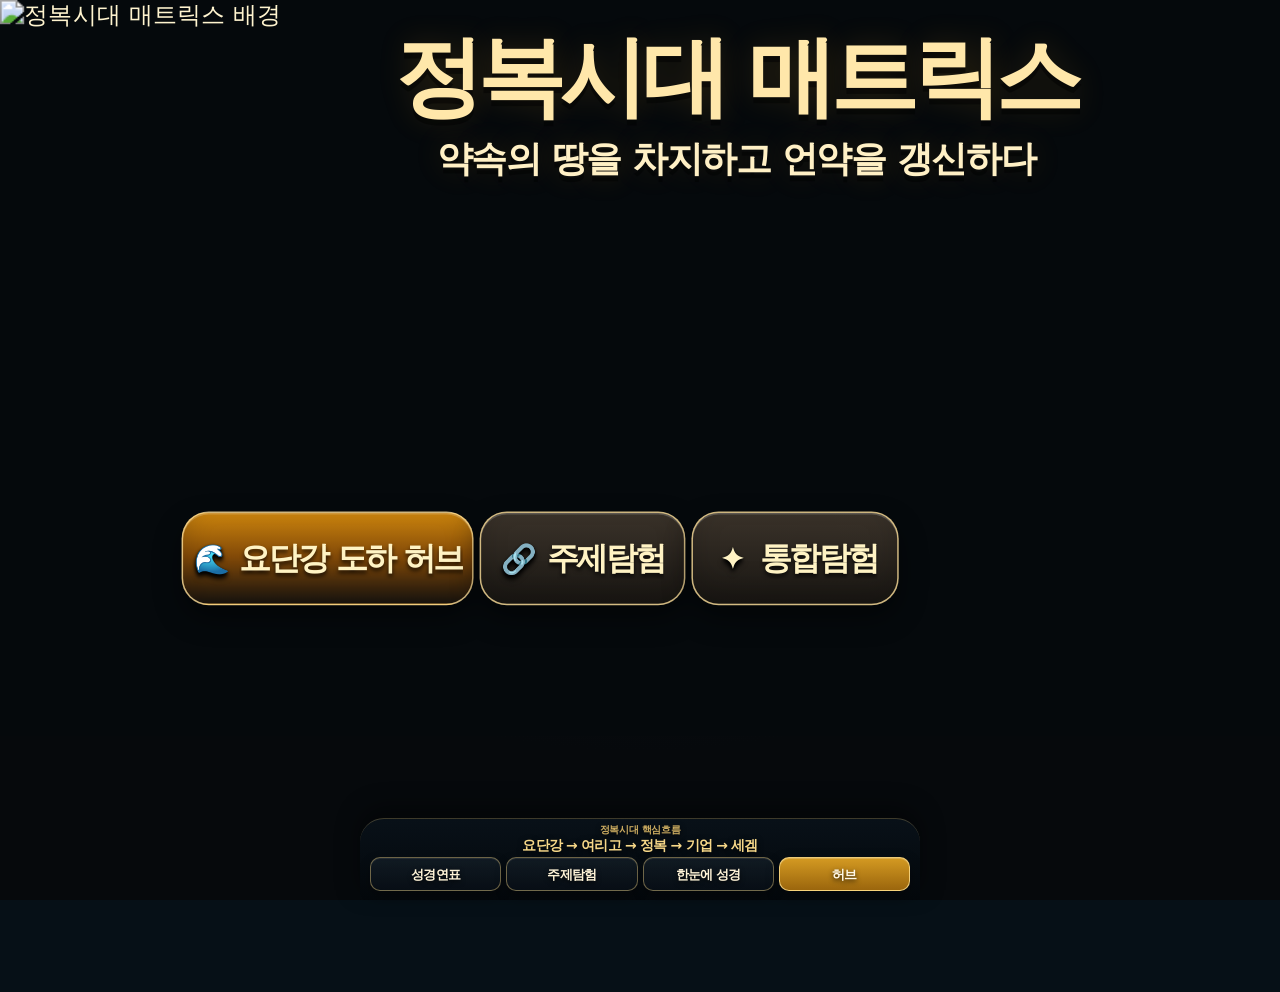
==== index.html @ fccfd7b1 "Add files via upload" ====
<!DOCTYPE html>
<html lang="ko">
<head>
  <meta charset="UTF-8" />
  <meta name="viewport" content="width=device-width, initial-scale=1.0, maximum-scale=1.0, user-scalable=no" />
  <meta name="theme-color" content="#081016" />
  <meta name="description" content="CEN Bible 정복시대 Matrix" />
  <meta property="og:title" content="CEN Bible 정복시대 Matrix" />
  <meta property="og:description" content="요단강 도하부터 세겜 언약까지 정복시대 핵심사건 Matrix" />
  <meta property="og:image" content="assets/conquest-bg-extended.png" />
  <title>CEN Bible 정복시대 Matrix</title>
  <link rel="manifest" href="manifest.json" />
  <link rel="stylesheet" href="style.css" />

<style id="CEN-UNIFIED-FOOTER-V5-CSS">
body{padding-bottom:92px!important}
.unifiedDock{position:fixed!important;left:50%!important;bottom:0!important;transform:translateX(-50%)!important;width:100%!important;max-width:560px!important;z-index:3000!important;padding:5px 10px calc(7px + env(safe-area-inset-bottom))!important;background:linear-gradient(to top,rgba(4,8,12,.98),rgba(9,18,26,.92))!important;border-top:1px solid rgba(247,216,137,.24)!important;box-shadow:0 -10px 24px rgba(0,0,0,.42)!important;backdrop-filter:blur(16px)!important;display:block!important;min-height:auto!important}
.unifiedDock .coreFlow{margin:0 0 4px!important;text-align:center!important;color:#f7d889!important;font-weight:900!important;line-height:1.18!important;font-size:clamp(10px,2.65vw,14px)!important;letter-spacing:-.055em!important;text-shadow:0 2px 6px rgba(0,0,0,.85)!important;white-space:normal!important;overflow:visible!important;text-overflow:clip!important}
.unifiedDock .coreFlow small{display:block!important;margin-bottom:1px!important;color:#d7b565!important;font-size:clamp(7px,1.9vw,10px)!important;font-weight:800!important;letter-spacing:-.03em!important;opacity:.95!important}
.unifiedDock .unifiedNav{display:grid!important;grid-template-columns:repeat(4,1fr)!important;gap:5px!important;width:100%!important;margin:0!important;padding:0!important}
.unifiedDock .action{min-height:34px!important;border:1.2px solid rgba(247,216,137,.42)!important;border-radius:10px!important;background:linear-gradient(180deg,rgba(18,28,36,.92),rgba(8,15,22,.9))!important;box-shadow:inset 0 1px 0 rgba(255,255,255,.08),0 5px 12px rgba(0,0,0,.30)!important;color:#fff4d8!important;text-decoration:none!important;font-size:clamp(10px,2.55vw,13px)!important;font-weight:950!important;display:flex!important;align-items:center!important;justify-content:center!important;line-height:1.0!important;text-align:center!important;letter-spacing:-.06em!important;text-shadow:0 2px 5px rgba(0,0,0,.75)!important;padding:0 2px!important;cursor:pointer!important}
.unifiedDock .action.main,.unifiedDock .action[data-link="hub"],.unifiedDock .action[data-footer="hub"]{background:linear-gradient(180deg,#d49a22,#9b660d)!important;border-color:rgba(255,224,142,.82)!important;color:#fff8e6!important;box-shadow:inset 0 1px 0 rgba(255,255,255,.2),0 5px 13px rgba(0,0,0,.34)!important}
@media(min-width:680px){.unifiedDock{border-radius:24px 24px 0 0!important}}
</style>

</head>
<body>
  <div id="app">
    <main id="viewport" class="viewport" aria-label="정복시대 매트릭스 화면">
      <section id="canvas" class="canvas">
        <img class="matrix-bg" src="assets/conquest-bg-extended.png" alt="정복시대 매트릭스 배경" draggable="false" />

        <div class="matrix-title" aria-hidden="true">
          <h1>정복시대 매트릭스</h1>
          <p>약속의 땅을 차지하고 언약을 갱신하다</p>
        </div>

        <div class="button-set row-1" data-event="요단강 도하">
          <a class="hub-button" href="hubs/index.html?hub=jordan" data-kind="hub"><span>🌊</span><b>요단강 도하 허브</b></a>
          <button data-kind="link"><span>🔗</span><b>주제탐험</b></button>
          <button data-kind="integrated"><span>✦</span><b>통합탐험</b></button>
        </div>
        <div class="button-set row-2" data-event="여리고 함락">
          <a class="hub-button" href="hubs/index.html?hub=jericho" data-kind="hub"><span>🏰</span><b>여리고 함락 허브</b></a>
          <button data-kind="link"><span>🔗</span><b>주제탐험</b></button>
          <button data-kind="integrated"><span>✦</span><b>통합탐험</b></button>
        </div>
        <div class="button-set row-3" data-event="가나안 정복">
          <a class="hub-button" href="hubs/index.html?hub=conquest" data-kind="hub"><span>⚔️</span><b>가나안 정복 허브</b></a>
          <button data-kind="link"><span>🔗</span><b>주제탐험</b></button>
          <button data-kind="integrated"><span>✦</span><b>통합탐험</b></button>
        </div>
        <div class="button-set row-4" data-event="기업 분배">
          <a class="hub-button" href="hubs/index.html?hub=inheritance" data-kind="hub"><span>🗺️</span><b>기업 분배 허브</b></a>
          <button data-kind="link"><span>🔗</span><b>주제탐험</b></button>
          <button data-kind="integrated"><span>✦</span><b>통합탐험</b></button>
        </div>
        <div class="button-set row-5" data-event="세겜 언약">
          <a class="hub-button" href="hubs/index.html?hub=shechem" data-kind="hub"><span>📜</span><b>세겜 언약 허브</b></a>
          <button data-kind="link"><span>🔗</span><b>주제탐험</b></button>
          <button data-kind="integrated"><span>✦</span><b>통합탐험</b></button>
        </div>

      </section>
    </main>

    <footer class="footer actions unifiedDock" aria-label="정복시대 하단 네비게이터">
  <div class="coreFlow"><small>정복시대 핵심흐름</small>요단강 → 여리고 → 정복 → 기업 → 세겜</div>
  <nav class="unifiedNav" aria-label="하단 메뉴">
    <button class="action" type="button" data-link="timeline" data-footer="timeline">성경연표</button>
    <button class="action" type="button" data-link="connect" data-footer="connect">주제탐험</button>
    <button class="action" type="button" data-link="overview" data-footer="overview">한눈에 성경</button>
    <button class="action main" type="button" data-link="hub" data-footer="hub">허브</button>
  </nav>
</footer>
  </div>

  <dialog id="infoDialog" class="dialog">
    <div class="dialog-card">
      <h2 id="dialogTitle">정복시대</h2>
      <p id="dialogText">첫 버전에서는 버튼 위치와 조작감을 확인합니다.</p>
      <div class="dialog-actions">
        <button id="closeDialog" type="button">닫기</button>
      </div>
    </div>
  </dialog>

  <script src="script.js"></script>

<script id="CEN-UNIFIED-FOOTER-V5-LINKS">
(function(){
  const links={
    timeline:'https://centiger.github.io/CEN-Chronology/?view=timeline',
    connect:'https://centiger.github.io/CEN-Chronology/',
    overview:'https://centiger.github.io/CEN-Bible2.0/#overview66'
  };
  document.addEventListener('click',function(e){
    const btn=e.target.closest && e.target.closest('.unifiedDock .action');
    if(!btn) return;
    const key=btn.dataset.link || btn.dataset.footer || '';
    if(key==='timeline'||key==='connect'||key==='overview'){
      e.preventDefault(); e.stopPropagation(); e.stopImmediatePropagation();
      location.href=links[key];
    }
  },true);
})();
</script>

</body>
</html>
---- style.css ----
:root {
  --bg: #061017;
  --panel: rgba(10, 16, 20, 0.88);
  --gold: #c98917;
  --gold-2: #f4c46b;
  --gold-3: #ffe7aa;
  --line: rgba(245, 201, 108, 0.55);
  --footer-h: 82px;
  --flow-h: 82px;
}

* { box-sizing: border-box; -webkit-tap-highlight-color: transparent; }
html, body { margin: 0; width: 100%; height: 100%; overflow: hidden; background: var(--bg); color: #fff4cf; font-family: system-ui, -apple-system, BlinkMacSystemFont, "Segoe UI", sans-serif; }
button { font-family: inherit; }
a { color: inherit; text-decoration: none; font-family: inherit; }
#app { width: 100vw; height: 100dvh; overflow: hidden; position: relative; background: radial-gradient(circle at top, #13202a 0, #06090c 68%); }

.viewport { position: fixed; top: 0; left: 0; right: 0; bottom: calc(var(--footer-h) + var(--flow-h)); overflow: hidden; touch-action: none; cursor: grab; background: #05090c; }
.viewport.dragging { cursor: grabbing; }
.canvas { position: absolute; left: 0; top: 0; width: 846px; height: 1858px; transform-origin: 0 0; will-change: transform; user-select: none; }
.matrix-bg { position: absolute; inset: 0; width: 100%; height: 100%; object-fit: contain; display: block; pointer-events: none; user-select: none; }

.matrix-title { position: absolute; left: 18%; right: 3%; top: 22px; z-index: 13; text-align: center; pointer-events: none; text-shadow: 0 4px 0 rgba(0,0,0,.42), 0 0 20px rgba(230,154,33,.18); }
.matrix-title h1 { margin: 0; font-size: 58px; line-height: 1; letter-spacing: -0.065em; color: var(--gold-3); font-weight: 950; }
.matrix-title p { margin: 12px 0 0; font-size: 24px; line-height: 1.12; color: #fff0c5; font-weight: 900; letter-spacing: -0.045em; }


.button-set { position: absolute; left: 14.2%; width: 56%; display: grid; grid-template-columns: 1fr .72fr .72fr; gap: 4px; z-index: 12; }
.button-set button, .button-set a.hub-button { min-height: 62px; padding: 5px 6px; border: 1.5px solid rgba(255,226,157,.78); border-radius: 18px; background: linear-gradient(180deg, rgba(211,137,14,.96) 0%, rgba(135,76,8,.96) 48%, rgba(29,23,17,.94) 100%); box-shadow: 0 8px 18px rgba(0,0,0,.45), inset 0 1px 0 rgba(255,255,255,.18), inset 0 -10px 18px rgba(0,0,0,.18); color: #fff3c4; font-size: 21px; font-weight: 950; letter-spacing: -.075em; text-shadow: 0 2px 3px rgba(0,0,0,.75); white-space: nowrap; display: flex; align-items: center; justify-content: center; gap: 7px; }
.button-set button span, .button-set a.hub-button span { display: inline-flex; align-items: center; justify-content: center; flex: 0 0 auto; width: 24px; height: 24px; font-size: 19px; filter: drop-shadow(0 1px 1px #000); }
.button-set button b, .button-set a.hub-button b { overflow: hidden; text-overflow: ellipsis; }
.button-set button[data-kind="link"], .button-set button[data-kind="integrated"] { background: linear-gradient(180deg, rgba(60,52,43,.96), rgba(27,24,20,.96)); }
.button-set button:active, .button-set a.hub-button:active { transform: translateY(1px); filter: brightness(1.12); }
.row-1 { top: 18.2%; }
.row-2 { top: 35.0%; }
.row-3 { top: 53.0%; }
.row-4 { top: 71.0%; }
.row-5 { top: 88.2%; }

.flow-dock { position: fixed; left: 10px; right: 10px; bottom: var(--footer-h); height: calc(var(--flow-h) - 8px); border: 1.5px solid rgba(255,226,157,.55); border-radius: 20px; background: rgba(6,12,16,.94); box-shadow: 0 -4px 22px rgba(0,0,0,.45), inset 0 1px 0 rgba(255,255,255,.06); display: flex; flex-direction: column; align-items: center; justify-content: center; z-index: 54; text-align: center; }
.flow-dock strong { font-size: 24px; color: #ffe6a4; letter-spacing: -.06em; }
.flow-dock span { margin-top: 7px; font-size: 17px; color: #fff5d6; font-weight: 850; letter-spacing: -.04em; }

.footer { position: fixed; left: 0; right: 0; bottom: 0; height: var(--footer-h); z-index: 55; display: grid; grid-template-columns: .9fr .95fr .95fr .95fr 1.22fr; gap: 0; padding: 7px 10px calc(7px + env(safe-area-inset-bottom)); background: linear-gradient(180deg, rgba(9,15,19,.86), rgba(4,8,10,.98)); border-top: 1px solid rgba(255,226,157,.34); box-shadow: 0 -8px 24px rgba(0,0,0,.45); }
.footer button { border: 1px solid rgba(255,226,157,.28); border-right: 0; background: linear-gradient(180deg, rgba(13,22,28,.96), rgba(7,12,16,.98)); color: #eee3cf; font-weight: 900; font-size: 14px; display: flex; flex-direction: column; align-items: center; justify-content: center; gap: 5px; min-width: 0; }
.footer button:first-child { border-radius: 18px 0 0 18px; }
.footer button:last-child { border-right: 1px solid rgba(255,226,157,.28); border-radius: 0 22px 22px 0; }
.footer button span { font-size: 27px; line-height: .85; color: #e9e2d1; }
.footer button b { font-size: 14px; letter-spacing: -.06em; }
.footer button.next { background: linear-gradient(180deg, rgba(202,128,11,.98), rgba(134,75,5,.98)); color: #fff0c7; }

.dialog { width: min(88vw, 420px); border: 0; padding: 0; border-radius: 18px; background: transparent; color: #fff4cf; }
.dialog::backdrop { background: rgba(0,0,0,.58); backdrop-filter: blur(2px); }
.dialog-card { border: 1px solid rgba(255,222,148,.58); border-radius: 18px; background: linear-gradient(180deg, rgba(37,24,10,.98), rgba(13,8,4,.98)); box-shadow: 0 18px 50px rgba(0,0,0,.55); padding: 18px; }
.dialog-card h2 { margin: 0 0 10px; color: var(--gold-3); font-size: 20px; }
.dialog-card p { margin: 0; line-height: 1.55; font-size: 14px; color: rgba(255,244,207,.86); }
.dialog-actions { display: flex; justify-content: flex-end; margin-top: 16px; }
.dialog-actions button { min-width: 88px; height: 38px; border-radius: 12px; border: 1px solid var(--line); background: rgba(52,35,16,.96); color: var(--gold-3); font-weight: 800; }

@media (max-width: 430px) {
  :root { --footer-h: 78px; --flow-h: 72px; }
  .button-set { left: 14.2%; width: 56%; gap: 4px; }
  .button-set button, .button-set a.hub-button { min-height: 54px; padding: 5px 3px; border-radius: 15px; font-size: 15.2px; gap: 3px; letter-spacing: -.09em; }
  .button-set button span, .button-set a.hub-button span { width: 18px; height: 18px; font-size: 15px; }
  .matrix-title { left: 15%; right: 2%; top: 14px; }
  .matrix-title h1 { font-size: 42px; }
  .matrix-title p { margin-top: 8px; font-size: 17px; }
  .flow-dock { left: 8px; right: 8px; height: calc(var(--flow-h) - 7px); border-radius: 16px; }
  .flow-dock strong { font-size: 19px; }
  .flow-dock span { font-size: 13px; margin-top: 5px; }
  .footer button span { font-size: 22px; }
  .footer button b { font-size: 12px; }
}
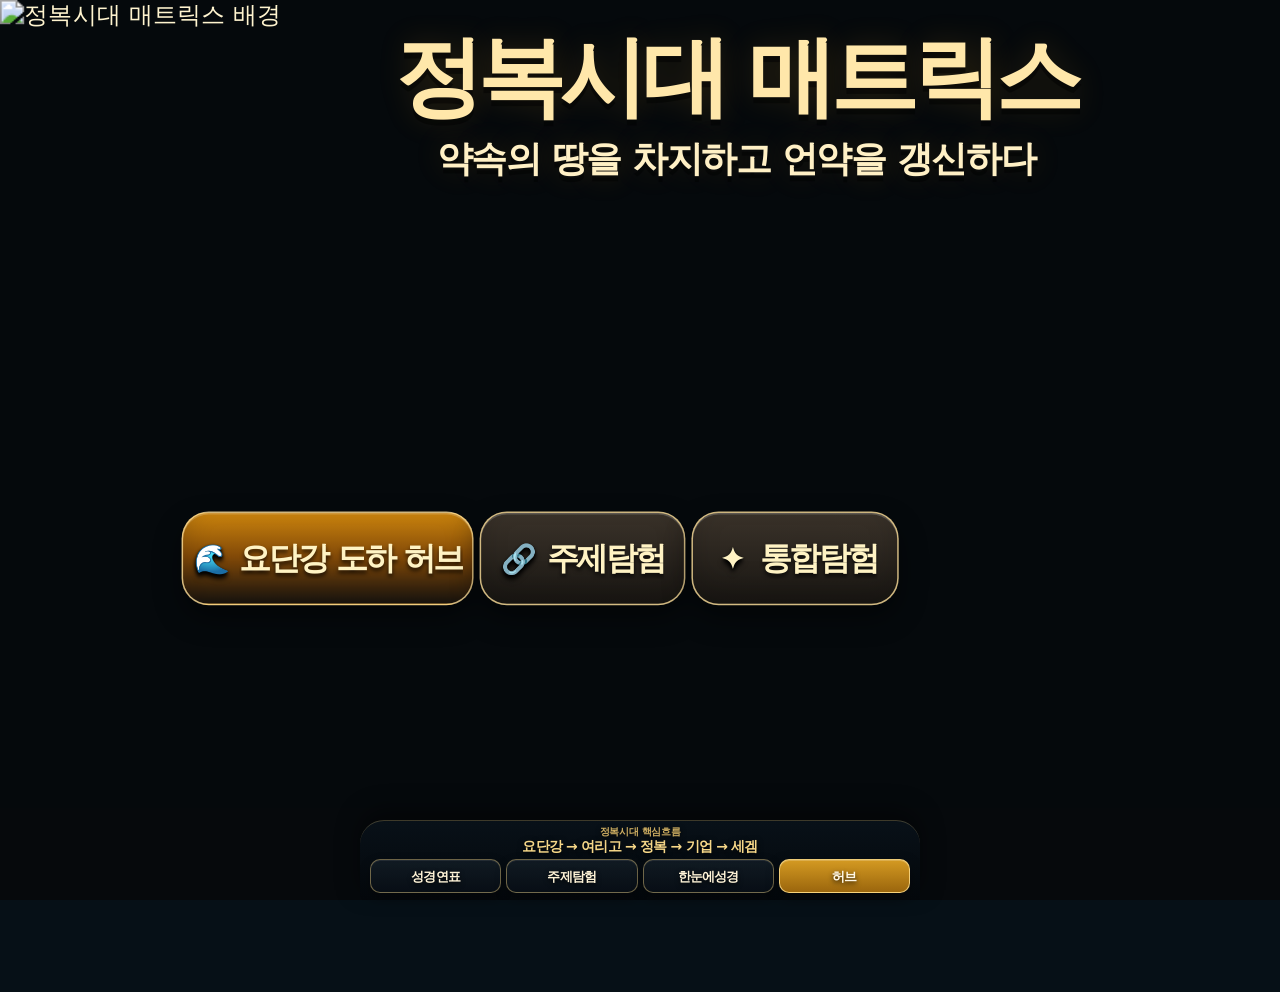
==== commit 13cdad4b: "Add files via upload" ====
--- a/index.html
+++ b/index.html
@@ -23,6 +23,23 @@
 @media(min-width:680px){.unifiedDock{border-radius:24px 24px 0 0!important}}
 </style>
 
+
+<style id="CEN-FOOTER-HEIGHT-FIX-V5B">
+:root{--cen-footer-h:92px!important;}
+.phone.main-content{bottom:calc(92px + env(safe-area-inset-bottom))!important;}
+.app-container{background:#020b10!important;}
+</style>
+
+<style id="CEN-BLACK-GAP-FIX-V5C">
+/* v5c: 기존 하단 흐름/푸터 예약공간 제거 + 통합 네비게이터 기준으로 재정렬 */
+:root{--footer-h:92px!important;--flow-h:0px!important;--cen-footer-h:82px!important;}
+.flow-dock,.fixedFooter:not(.unifiedDock),.cen-bottom-solid-bg,.jesus-flow-strip,.era-flow-strip{display:none!important;height:0!important;min-height:0!important;padding:0!important;margin:0!important;border:0!important;box-shadow:none!important;overflow:hidden!important;pointer-events:none!important;}
+.viewport{bottom:calc(92px + env(safe-area-inset-bottom))!important;}
+.unifiedDock{height:auto!important;min-height:0!important;}
+.unifiedDock .action{min-height:34px!important;}
+.unifiedDock .coreFlow{margin-bottom:4px!important;}
+.unifiedDock .action[data-link="overview"]{letter-spacing:-.07em!important;}
+</style>
 </head>
 <body>
   <div id="app">
@@ -69,7 +86,7 @@
   <nav class="unifiedNav" aria-label="하단 메뉴">
     <button class="action" type="button" data-link="timeline" data-footer="timeline">성경연표</button>
     <button class="action" type="button" data-link="connect" data-footer="connect">주제탐험</button>
-    <button class="action" type="button" data-link="overview" data-footer="overview">한눈에 성경</button>
+    <button class="action" type="button" data-link="overview" data-footer="overview">한눈에성경</button>
     <button class="action main" type="button" data-link="hub" data-footer="hub">허브</button>
   </nav>
 </footer>
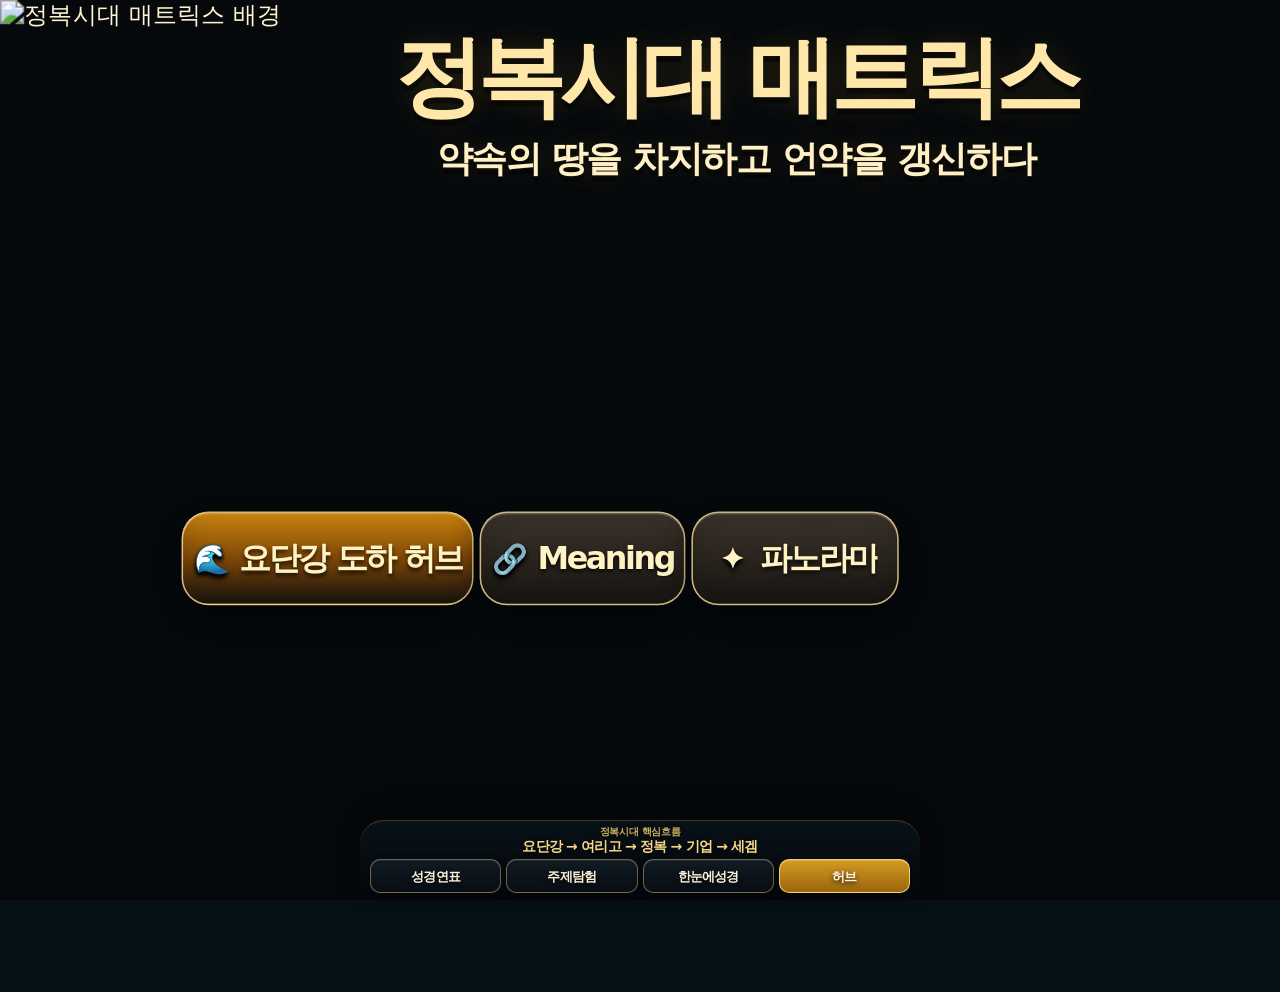
==== commit 1ff4f23f: "Add files via upload" ====
--- a/index.html
+++ b/index.html
@@ -54,28 +54,28 @@
 
         <div class="button-set row-1" data-event="요단강 도하">
           <a class="hub-button" href="hubs/index.html?hub=jordan" data-kind="hub"><span>🌊</span><b>요단강 도하 허브</b></a>
-          <button data-kind="link"><span>🔗</span><b>주제탐험</b></button>
-          <button data-kind="integrated"><span>✦</span><b>통합탐험</b></button>
+          <button data-kind="link"><span>🔗</span><b>Meaning</b></button>
+          <button data-kind="integrated"><span>✦</span><b>파노라마</b></button>
         </div>
         <div class="button-set row-2" data-event="여리고 함락">
           <a class="hub-button" href="hubs/index.html?hub=jericho" data-kind="hub"><span>🏰</span><b>여리고 함락 허브</b></a>
-          <button data-kind="link"><span>🔗</span><b>주제탐험</b></button>
-          <button data-kind="integrated"><span>✦</span><b>통합탐험</b></button>
+          <button data-kind="link"><span>🔗</span><b>Meaning</b></button>
+          <button data-kind="integrated"><span>✦</span><b>파노라마</b></button>
         </div>
         <div class="button-set row-3" data-event="가나안 정복">
           <a class="hub-button" href="hubs/index.html?hub=conquest" data-kind="hub"><span>⚔️</span><b>가나안 정복 허브</b></a>
-          <button data-kind="link"><span>🔗</span><b>주제탐험</b></button>
-          <button data-kind="integrated"><span>✦</span><b>통합탐험</b></button>
+          <button data-kind="link"><span>🔗</span><b>Meaning</b></button>
+          <button data-kind="integrated"><span>✦</span><b>파노라마</b></button>
         </div>
         <div class="button-set row-4" data-event="기업 분배">
           <a class="hub-button" href="hubs/index.html?hub=inheritance" data-kind="hub"><span>🗺️</span><b>기업 분배 허브</b></a>
-          <button data-kind="link"><span>🔗</span><b>주제탐험</b></button>
-          <button data-kind="integrated"><span>✦</span><b>통합탐험</b></button>
+          <button data-kind="link"><span>🔗</span><b>Meaning</b></button>
+          <button data-kind="integrated"><span>✦</span><b>파노라마</b></button>
         </div>
         <div class="button-set row-5" data-event="세겜 언약">
           <a class="hub-button" href="hubs/index.html?hub=shechem" data-kind="hub"><span>📜</span><b>세겜 언약 허브</b></a>
-          <button data-kind="link"><span>🔗</span><b>주제탐험</b></button>
-          <button data-kind="integrated"><span>✦</span><b>통합탐험</b></button>
+          <button data-kind="link"><span>🔗</span><b>Meaning</b></button>
+          <button data-kind="integrated"><span>✦</span><b>파노라마</b></button>
         </div>
 
       </section>
